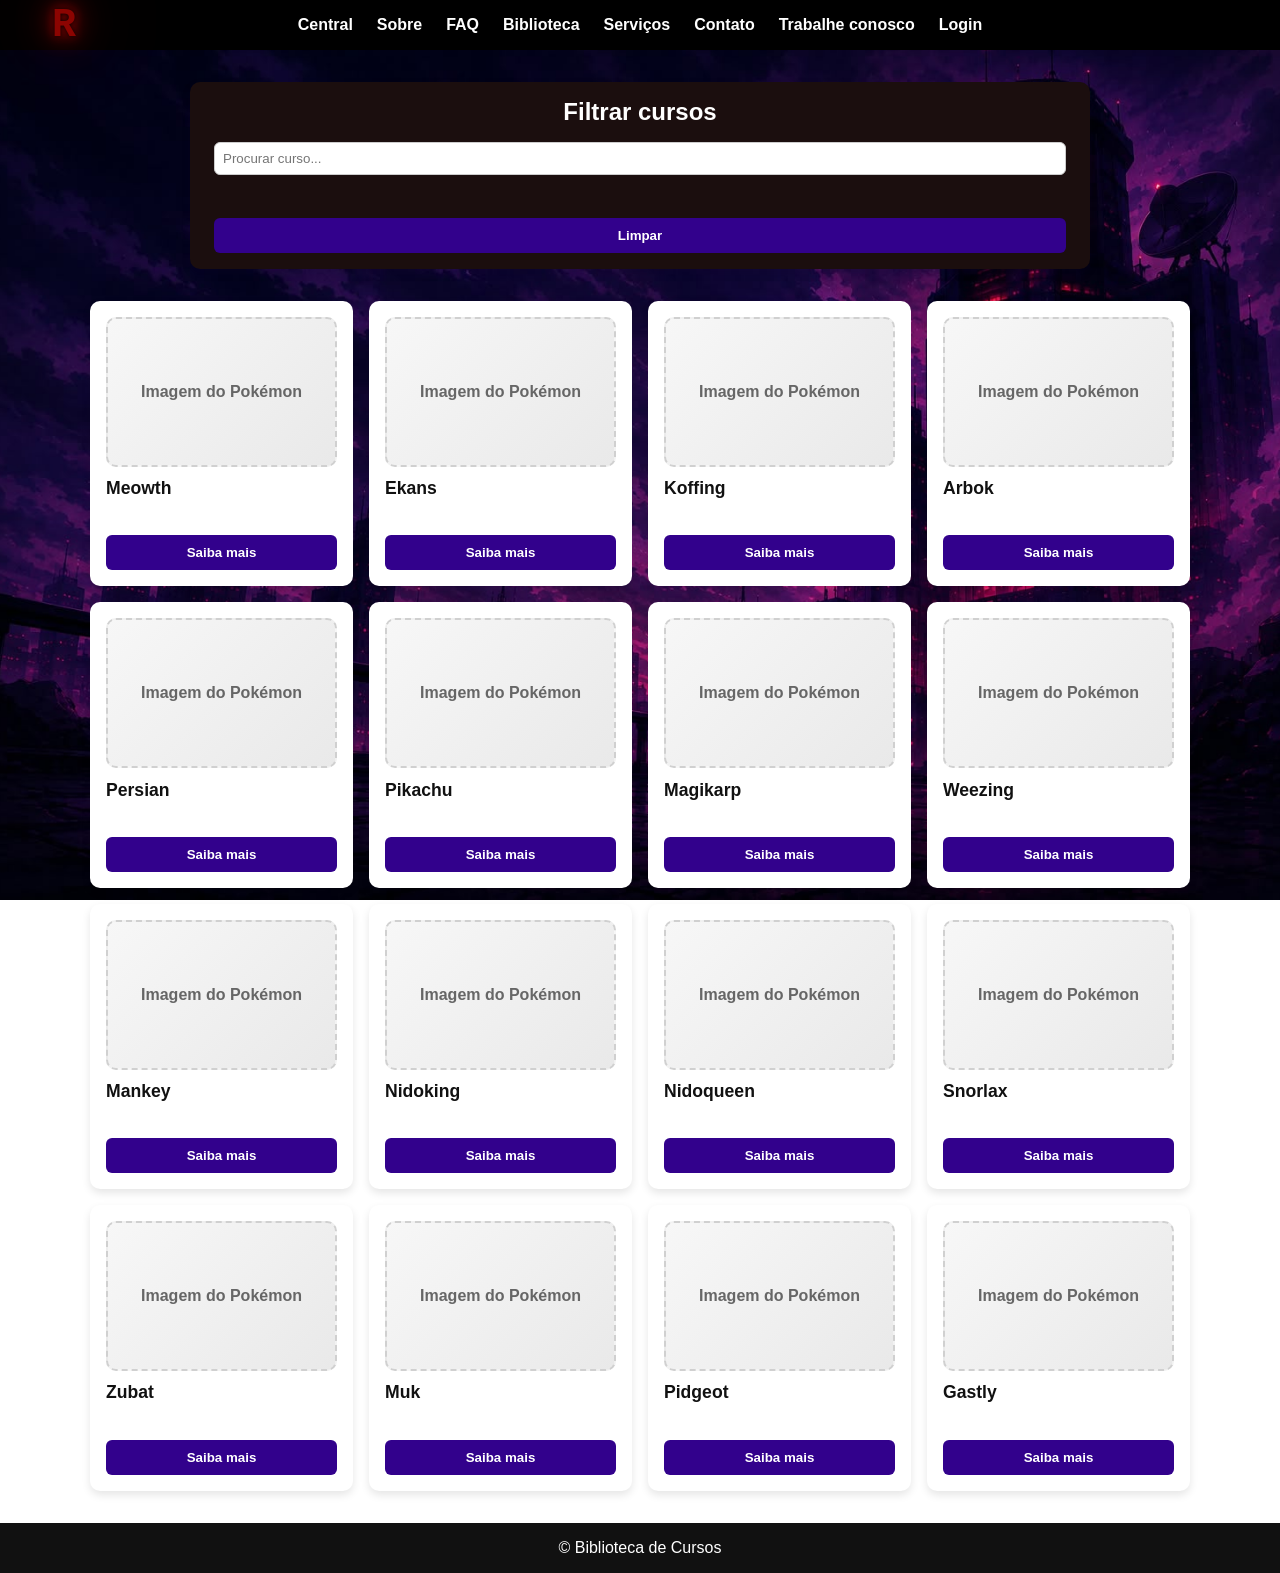
==== HTML/biblioteca.html @ e6b10c7d "Add files via upload" ====
<!DOCTYPE html>
<html lang="pt-BR">
<head>
  <meta charset="UTF-8">
  <meta name="viewport" content="width=device-width, initial-scale=1.0">
  <title>Biblioteca de Cursos</title>
  <link rel="stylesheet" href="../CSS/style03.css">
</head>
<body>
  <header class="header">
    <nav class="navbar">
      <a href="#" class="nav-logo">R</a>
      <ul class="nav-links" id="menuNav">
        <li><a href="../index.html">Central</a></li>
        <li><a href="../HTML/sobre.html">Sobre</a></li>
        <li><a href="../HTML/faq.html">FAQ</a></li>
        <li><a href="../HTML/biblioteca.html">Biblioteca</a></li>
        <li><a href="../HTML/servicos.html">Serviços</a></li>
        <li><a href="../HTML/contatos.html">Contato</a></li>
        <li id="menuCadastro"><a href="../HTML/cadastro.html">Trabalhe conosco</a></li>
        <li id="menuLogin"><a href="../HTML/login.html">Login</a></li>
        <li id="menuConta" style="display: none;"><a href="../HTML/dados.html">Dados da Conta</a></li>
      </ul>
    </nav>
  </header>

  <main class="biblioteca-page">
    <section class="filtros-container">
      <h2>Filtrar cursos</h2>
      <form id="filtrosForm">
        <input type="text" id="buscaCurso" placeholder="Procurar curso..." />
        <button type="button" id="limparFiltros" class="btn-sair">Limpar</button>
      </form>
    </section>

    <section id="cursosContainer" class="cursos-container">
      <!-- Os cursos são gerados via JS -->
    </section>

    <section id="cursoModal" class="curso-modal hidden">
      <section class="curso-modal-conteudo">
        <button id="fecharModal" class="btn-sair">Fechar</button>
        <h2 id="modalTitulo"></h2>
        <p id="modalResumo"></p>
        <section class="video-wrapper hidden">
          <video id="modalVideo" controls></video>
        </section>
        <section class="curso-infos">
          <p><strong>Modalidade:</strong> <span id="modalModalidade"></span></p>
          <p><strong>Local:</strong> <span id="modalLocal"></span></p>
        </section>
        <section class="curso-links">
          <a id="linkMaterial" href="#" target="_blank" class="btn-sair hidden">Material</a>
          <a id="linkArquivos" href="#" target="_blank" class="btn-sair hidden">Arquivos</a>
        </section>
      </section>
    </section>
  </main>

  <footer class="footer">© Biblioteca de Cursos</footer>
  <script src="../JS/script.js"></script>
</body>
</html>
---- CSS/style03.css ----
/* RESET BÁSICO */
* {
  margin: 0;
  padding: 0;
  box-sizing: border-box;
}

section.quadrados-container {
  display: flex;
}

/* BODY GERAL*/
body {
  font-family: Arial, sans-serif;
  line-height: auto;
  color: #222;
  margin: 0;
  min-height: 100vh;
  display: flex;
  flex-direction: column;
  background: url(../IMG/rocket.jpg) center/cover no-repeat fixed;
  
}

main {
  flex: 1;
}

#p{
 font-size: 20px;
 font-family: monospace;
 color: red;
 
}

/* HEADER / NAVBAR */
header {
  padding: 1rem 2rem;
  background-color: rgba(0, 0, 0, 0.5); /* Fundo preto com 50% de transparência */
}

.header{ /*todos header menos index*/
  background-color: #000000;
}

.navbar {
  display: flex;
  justify-content: center; /* Centraliza a lista de links na tela */
  align-items: center;
  position: relative; /* Permite posicionar o logo de forma absoluta em relação à barra */
}

.nav-logo {
  position: absolute; 
  left: 20px; /* Fixa o logo no lado esquerdo*/
}

.nav-logo {
  font-size: 40px;
  font-weight: bold;
  text-decoration: none;
  color: #8c0401;
  color: #8c0401; /* O centro da letra fica branco para parecer intenso */
  font-family: monospace;
  text-shadow: 
    0 0 5px #000000,
    0 0 10px #8c0401,
    0 0 20px #8c0401, /* Brilho intermediário */
    0 0 40px #8c0401, /* Brilho externo forte */
    0 0 80px #8c0401; /* Halo distante */
}


.nav-links {
  list-style: none;
  display: flex;
  gap: 1.5rem;
}

.nav-links a {
  text-decoration: none;
  color: #fff;
  font-weight: 500;
  transition: color 0.3s ease;
  position: relative;
  color: white;
  font-weight: bold;
  font-family: 'Lucida Sans', 'Lucida Sans Regular', 'Lucida Grande', 'Lucida Sans Unicode', Geneva, Verdana, sans-serif;
}

.nav-links a:hover {
  color: #df2020;
}

.nav-links a::after {
  content: "";
  position: absolute;
  bottom: -10px;
  left: 50%;
  width: 0;
  height: 3px;
  background: #df2020;
  transform: translateX(-50%);
  box-shadow: 0 0 8px #df2020;
  transition: width 0.3s ease;
}

.nav-links a:hover::after {
  width: 100%;
}


/* LOBBY SECTION */
.lobby {
  position: relative;
  min-height: 90vh;
  display: flex;
  align-items: center;
  justify-content: center;
  text-align: center;
  color: #fff;
}

.lobby-overlay {
  position: absolute;
  top: 0;
  left: 0;
  width: 100%;
  height: 100%;
  
}

.lobby-content {
  position: relative;
  max-width: 800px;
  padding: 1rem;
}

.lobby h1 {
  font-size: 2.5rem;
  margin-bottom: 1rem;
}

.lobby p {
  font-size: 1.2rem;
  font-weight: 300;
}

/* CARDS */
.cards {
  display: grid;
  grid-template-columns: repeat(auto-fit, minmax(250px, 1fr));
  gap: 30px;
  padding: 30px;
  min-height: 500px;
}

.card {
  background-color: rgba(4, 7, 41, 0.719); /* Fundo preto com 50% de transparência */
  font-family: monospace;
  text-align: center;
  
  color: #ffffff;
  padding: 1.5rem;
  border-radius: 12px;
  box-shadow: 0 4px 8px rgba(0,0,0,0.1);
  transition: transform 0.2s ease;

  align-self: start;

}

.card img {
  width: 100%;
  height: 0;
  object-fit: cover;
  display: block;
  border-radius: 30px;
  opacity: 0;
  transition: height 0.3s ease, opacity 0.3s ease;
}

.card:hover img {
  height: 300px;
  opacity: 1;
}

.card:hover {
  transform: translateY(-5px);
}

.card h3 {
  margin-bottom: 0.8rem;
  font-size: 35px;
}

/* FOOTER */
.footer {
  text-align: center;
  padding: 16px;
  background: #111;
  color: #fff;
  font-size: 16px;
  margin-top: auto;
}



/* PÁGINA SOBRE */
.sobre-page {
  background: #f8f8f8;
  padding: 3rem 1rem;
  background: url(../IMG/R.jpg) center/cover no-repeat fixed;

}

.sobre-container {
  background: #ffffff;
  border-radius: 14px;
  padding: 32px 48px;
  width: min(100%, 800px);
  margin: 75px auto 0;
  box-shadow: 0 4px 10px rgba(0,0,0,0.1);
  line-height: 1.7;
  transition: transform 0.3s ease, box-shadow 0.3s ease;
}

.sobre-container:hover {
  transform: translateY(-4px); /*usada para mover um elemento na direção vertical (para cima ou para baixo) ao longo do eixo Y*/
  box-shadow: 0 6px 16px rgba(0,0,0,0.15);
}

.sobre-container h1,
.sobre-container h2 {
  color: #b81313;
  margin-bottom: 1rem;
  text-align: center;
}

.sobre-container ul {
  padding-left: 1.2rem;
}

.sobre-container li {
  margin-bottom: 0.5rem;
}

.sobre-container.left {
  border-left: 6px solid #b81313;
}

.sobre-container.right {
  border-right: 6px solid #b81313;
}

/*  BALÕES DE SOBRE */
.parceiros-baloes {
  position: relative;
  display: flex;
  flex-direction: column;
  gap: 32px;
  margin-top: 32px;
  text-align: justify;
}

.parceiro-balao {
  width: 100%;
  display: flex;
}

.parceiro-balao.left {
  justify-content: flex-start;
}

.parceiro-balao.right {
  justify-content: flex-end;
}

.balao-conteudo {
  background: #fff;
  border-radius: 16px;
  padding: 24px 32px;
  box-shadow: 0 4px 10px rgba(0,0,0,0.1);
  width: 70%;
  position: relative;
  transition: all 0.3s ease;
}

.balao-conteudo::before {
  content: "";
  position: absolute;
  top: 20px;
  width: 0;
  height: 0;
  border: 10px solid transparent;
}

.parceiro-balao.left .balao-conteudo::before {
  left: -20px;
  border-right-color: #b81313;
}

.parceiro-balao.right .balao-conteudo::before {
  right: -20px;
  border-left-color: #b81313;
}

.balao-conteudo:hover {
  background: #b81313;
  color: #111;
  transform: translateY(-6px);
  box-shadow: 0 8px 18px rgba(0,0,0,0.2);
}

.balao-conteudo h3 {
  color: #b81313;
  margin-bottom: 0.5rem;
  transition: color 0.3s ease;
}

.balao-conteudo:hover h3 {
  color: #111;
}

/* Responsivo */
@media (max-width: 768px) {
  .sobre-container {
    margin: 1.5rem 1rem;
  }

  .balao-conteudo {
    width: 90%;
  }

  .parceiro-balao.left,
  .parceiro-balao.right {
    justify-content: center;
  }

  .balao-conteudo::before {
    display: none;
  }
}

/*BANNERS LATERAIS*/

.wh-banner {
  position: fixed;

  top: 16vh;

  width: clamp(140px, 11vw, 220px);
  height: clamp(330px, 38vw, 520px);

  box-sizing: border-box;

  border: 5px solid #00000093;
  box-shadow:
    0 0 5px #ff0000,
    0 0 12px rgba(255, 0, 0, 0.5);

  z-index: 1000;

    /* Não usar overflow:hidden pq os stickers podem sair para fora do banner */

  overflow: visible;
}

/*POSIÇÃO DO BANNER ESQUERDO*/

.wh-banner-left {
    left: 35px;
}


/*POSIÇÃO DO BANNER DIREITO*/

.wh-banner-right {
    right: 35px;
}



/*ÁREA DO CARROSSEL*/

.wh-slides {

    position: relative;

    width: 100%;
    height: 100%;

    overflow: hidden;

    background: #111;
}



/*FAIXA DAS IMAGENS*/

.wh-slides-track {

    position: absolute;

  top: 0;
  left: 0;

  width: 100%;

    /* 4 imagens = faixa possui 400% da altura do banner */

  height: 400%;

  margin: 0;
  padding: 0;

    animation:
    wh-slide 12s
    infinite
    ease-in-out;
}



/*IMAGENS DO CARROSSEL*/

.wh-slides-track img {

  display: block;

  width: 100%;
  height: 25%;

  margin: 0;
  padding: 0;

  object-fit: cover;
  object-position: center;

  border: 0;
  outline: 0;
}



/*ANIMAÇÃO DO CARROSSEL*/

@keyframes wh-slide { /*regra usada para criar animações complexas*/

    /*IMAGEM 1*/
    0%,
    20% {

      transform: translateY(0);
    }


    /*IMAGEM 2*/
    25%,
    45% {

      transform: translateY(-25%);
    }


    /*IMAGEM 3*/
    50%,
    70% {

      transform: translateY(-50%);
    }


    /*IMAGEM 4*/
    75%,
    95% {

      transform: translateY(-75%);
    }

    /*VOLTA PARA A PRIMEIRA*/

    100% {

      transform: translateY(0);
    }
}



/* STICKERS*/

.wh-sticker {

  position: absolute;

  width: 65px;
  height: auto;

  z-index: 2000;

    /*Evita que o sticker interfira com cliques.*/

  pointer-events: none;
  user-select: none;
}



/*STICKER SUPERIOR*/

.wh-sticker-top {

  top: -20px;
  left: -20px;

  transform: rotate(-12deg);
}



/*STICKER INFERIOR*/

.wh-sticker-bottom {

  right: -15px;
  bottom: -15px;
  width: 85px;
    

  transform: rotate(8deg);
}

/*  BIBLIOTECA DE CURSOS */

.perfil-container {
  max-width: 800px;
  text-align: left;
}

.perfil-container h2 {
  text-align: center;
  margin-bottom: 25px;
  font-size: 1.6rem;
  color: #222;
}

.info-grid {
  display: grid;
  grid-template-columns: 1fr 1fr;
  gap: 15px 40px;
}

.info-grid p {
  font-size: 1rem;
  margin: 0;
}

.info-grid strong {
  display: block;
  font-weight: bold;
  margin-bottom: 3px;
  color: #333;
}

.btn-sair {
  display: block;
  margin: 25px auto 0 auto;
  padding: 10px 18px;
  background: #f4a300;
  border: none;
  border-radius: 6px;
  cursor: pointer;
  font-weight: bold;
  color: #111;
  transition: 0.3s;
}

.btn-sair:hover { /*mouse cima limpa*/
  background: #941616;
}

.btn-sair {
  display: block;
  margin: 25px auto 0 auto;
  padding: 10px 18px;
  background: #32018c;
  border: none;
  border-radius: 6px;
  cursor: pointer;
  font-weight: bold;
  color: #ffffff; /*text limpar*/
  transition: 0.3s;
}

.biblioteca-page {
  display: flex;
  flex-direction: column;
  align-items: center;
  padding: 2rem 1rem;
  gap: 2rem;
}

.filtros-container { /*caixa grande limpar*/
  background: #1b0e0e;
  padding: 1rem 1.5rem;
  border-radius: 10px;
  box-shadow: 0 4px 10px rgba(28, 2, 58, 0.1);
  width: 90%;
  max-width: 900px;
}

.filtros-container h2 {
  margin-bottom: 0.5rem;
  color: #ffffff;
  text-align: center;
}

.filtros-container form {
  display: flex;
  flex-wrap: wrap;
  gap: 10px;
  justify-content: center;
  align-items: center;
}

.filtros-container input[type="text"] {
  padding: 8px;
  border-radius: 6px;
  border: 1px solid #ccc;
  flex: 1;
  min-width: 200px;
}

.cursos-container {
  display: grid;
  grid-template-columns: repeat(auto-fill, minmax(260px, 1fr));
  gap: 1rem;
  width: 90%;
  max-width: 1100px;
}

.curso-card {
  background: #fff;
  border-radius: 10px;
  padding: 1rem;
  box-shadow: 0 4px 8px rgba(0,0,0,0.1);
  transition: transform 0.2s;
  display: flex;
  flex-direction: column;
  gap: 0.7rem;
}

.curso-card:hover {
  transform: translateY(-4px);
}

.curso-imagem {
  width: 100%;
  height: 150px;
  border-radius: 10px;
  background: linear-gradient(135deg, #f7f7f7, #e9e9e9);
  border: 2px dashed #d0d0d0;
  display: flex;
  align-items: center;
  justify-content: center;
  color: #666;
  font-weight: 600;
  text-align: center;
  padding: 0.5rem;
  box-sizing: border-box;
}

.curso-card h3 {
  color: #111;
  font-size: 1.1rem;
  margin: 0;
}

.curso-card p {
  color: #444;
  font-size: 0.95rem;
  margin: 0;
}

.curso-detalhes {
  display: none;
}

.curso-card .btn-sair {
  width: 100%;
  background: #32018c;
  color: #ffffff;
}

.curso-modal {
  position: fixed;
  top: 0; left: 0;
  width: 100%; height: 100%;
  background: rgba(0,0,0,0.6);
  display: flex;
  justify-content: center;
  align-items: center;
  z-index: 1000;
}

.curso-modal-conteudo {
  background: #fff;
  padding: 2rem;
  border-radius: 10px;
  max-width: 700px;
  width: 90%;
  text-align: center;
}

.curso-modal-conteudo h2 {
  color: #000000;
  margin-bottom: 1rem;
}

.curso-modal-conteudo p {
  color: #333;
  margin-bottom: 0.5rem;
}

.video-wrapper {
  margin: 1rem 0;
}

.video-wrapper video {
  width: 100%;
  border-radius: 8px;
}

.hidden {
  display: none !important;
}

.curso-infos {
  margin-top: 1rem;
  background: #f8f8f8;
  padding: 1rem;
  border-radius: 8px;
  text-align: left;
}

.curso-infos p {
  margin: 0.4rem 0;
  font-size: 0.95rem;
  color: #333;
}


/* FORMULÁRIOS LOGIN/CADASTRO */
.container, .perfil-container {
  background: #fff;
  padding: 30px;
  border-radius: 8px;
  box-shadow: 0 4px 10px rgba(0,0,0,0.1);
  width: 350px;
  margin: 2rem auto;
}

h2 {
  text-align: center;
  margin-bottom: 20px;
}

form input, form textarea, form button, form select {
  width: 100%;
  padding: 10px;
  margin: 8px 0;
  border: 1px solid #ccc;
  border-radius: 6px;
}

form button {
  background: hsla(39, 100%, 36%, 0.815);
  color: white;
  border: none;
  cursor: pointer;
}

form button:hover {
  background: hsla(39, 100%, 30%, 0.9);
}

p {
  text-align: center;
  font-size: 14px;
}

/* =============== SERVIÇOS - CARDS GRANDES =============== */
.servicos-grid {
  display: grid;
  grid-template-columns: repeat(2, minmax(280px, 1fr));
  gap: 1rem;
  width: 90%;
  max-width: 900px;
}

.servicos-grid .curso-card {
  min-height: 280px;
}

@media (max-width: 768px) {
  .servicos-grid {
    grid-template-columns: repeat(2, minmax(220px, 1fr));
  }
}

@media (max-width: 560px) {
  .servicos-grid {
    grid-template-columns: 1fr;
  }
}
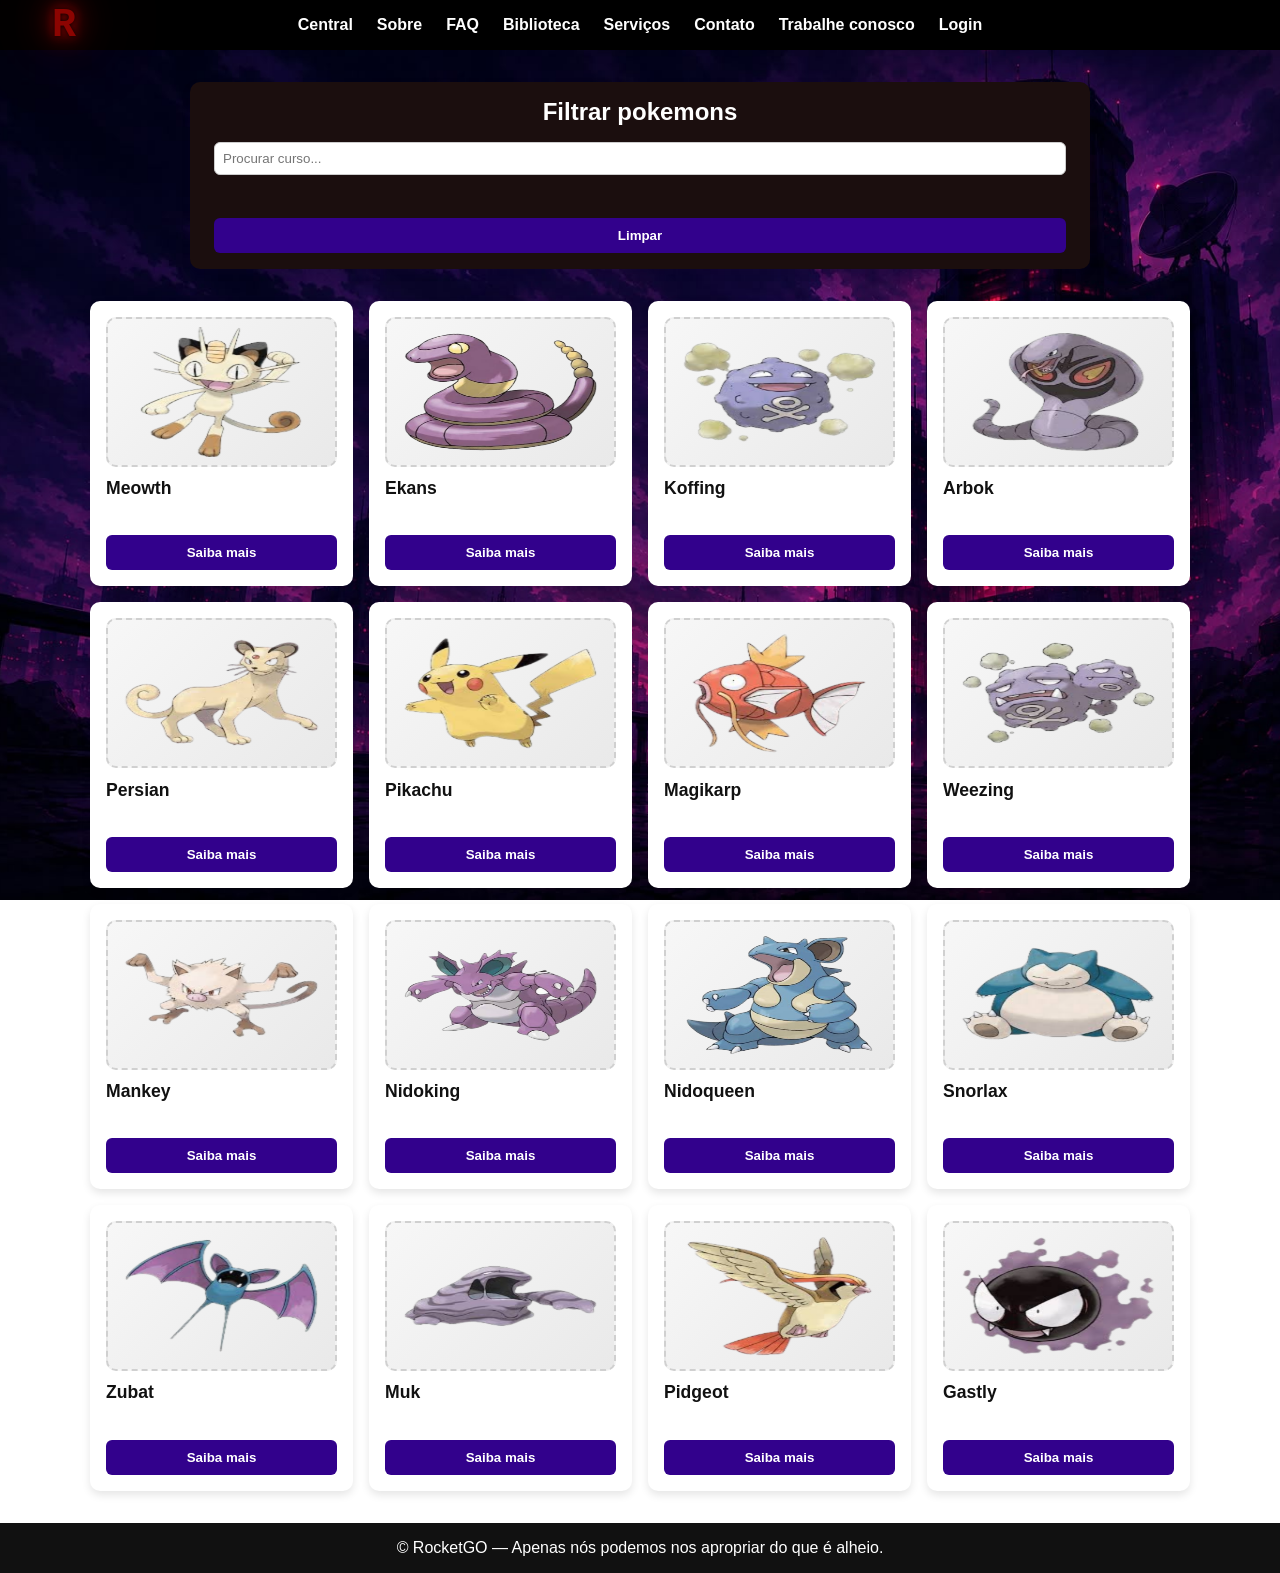
==== commit fddc328e: "Add files via upload" ====
--- a/HTML/biblioteca.html
+++ b/HTML/biblioteca.html
@@ -3,7 +3,8 @@
 <head>
   <meta charset="UTF-8">
   <meta name="viewport" content="width=device-width, initial-scale=1.0">
-  <title>Biblioteca de Cursos</title>
+  <link rel="icon" href="../IMG/R_oficial.png">
+  <title>pokeshop</title>
   <link rel="stylesheet" href="../CSS/style03.css">
 </head>
 <body>
@@ -26,7 +27,7 @@
 
   <main class="biblioteca-page">
     <section class="filtros-container">
-      <h2>Filtrar cursos</h2>
+      <h2>Filtrar pokemons</h2>
       <form id="filtrosForm">
         <input type="text" id="buscaCurso" placeholder="Procurar curso..." />
         <button type="button" id="limparFiltros" class="btn-sair">Limpar</button>
@@ -57,7 +58,7 @@
     </section>
   </main>
 
-  <footer class="footer">© Biblioteca de Cursos</footer>
+  <footer class="footer">&copy; RocketGO — Apenas nós podemos nos apropriar do que é alheio.</footer>
   <script src="../JS/script.js"></script>
 </body>
 </html>
--- a/CSS/style03.css
+++ b/CSS/style03.css
@@ -670,6 +670,20 @@
   text-align: center;
   padding: 0.5rem;
   box-sizing: border-box;
+  overflow: hidden;
+}
+
+.curso-imagem img {
+  width: 100%;
+  height: 100%;
+  object-fit: cover;
+  display: block;
+  border-radius: 8px;
+}
+
+.servico-imagem-acima .curso-imagem img {
+  object-position: center 12%;
+  transform: translateY(-8px);
 }
 
 .curso-card h3 {
@@ -776,14 +790,14 @@
 }
 
 form button {
-  background: hsla(39, 100%, 36%, 0.815);
+  background: hsla(0, 78%, 40%, 0.938);
   color: white;
   border: none;
   cursor: pointer;
 }
 
 form button:hover {
-  background: hsla(39, 100%, 30%, 0.9);
+  background: hsla(281, 98%, 20%, 0.9);
 }
 
 p {
